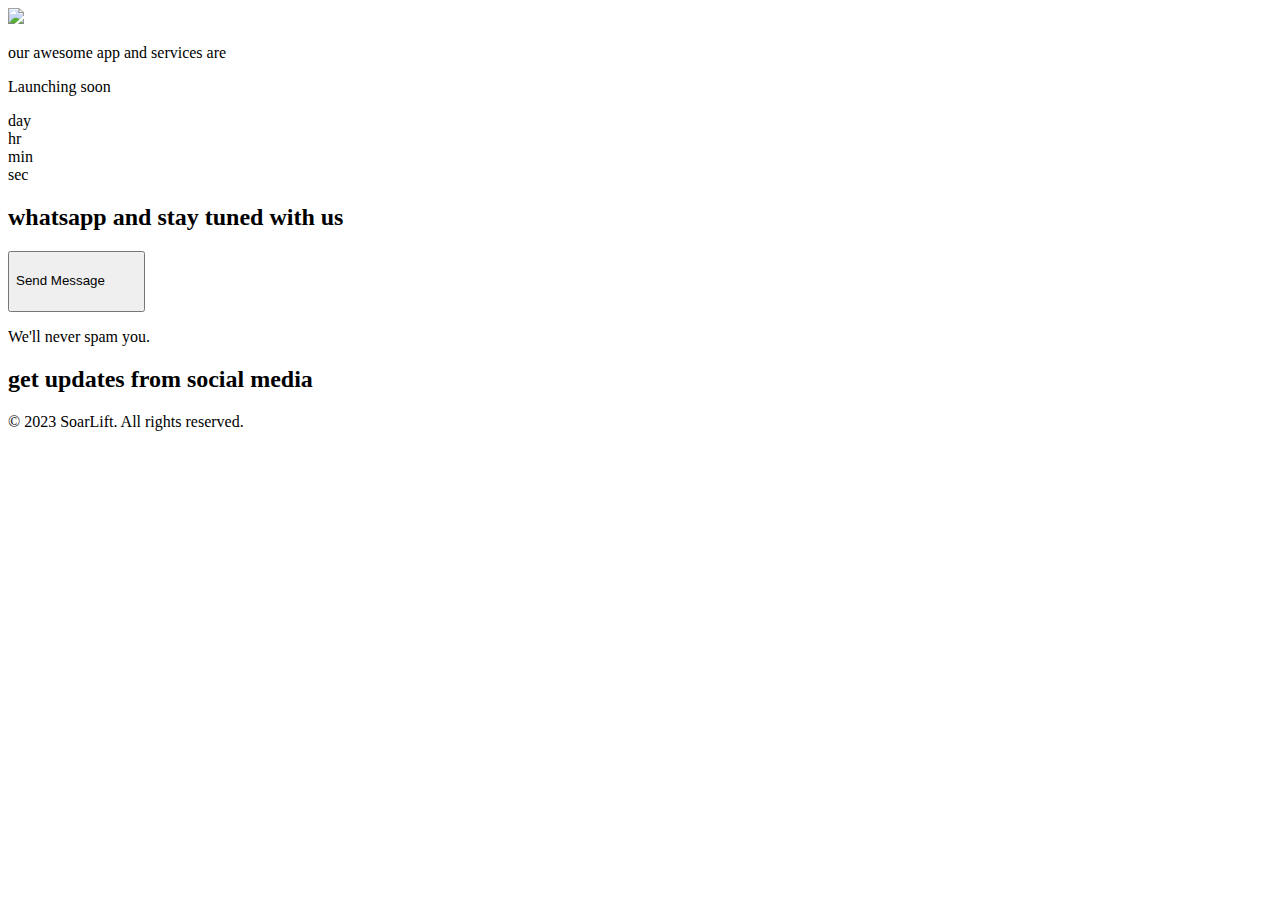
==== index.html @ 04c28ef6 "remove unused cdn" ====
<!DOCTYPE html>
<html>
	<head>
		<meta charset="UTF-8">
		<meta http-equiv="X-UA-Compatible" content="IE=edge">
	    <meta name="viewport" content="width=device-width, initial-scale=1">
		<link rel="shortcut icon" href="img/Favicon.png" type="image/x-icon">
		<title>SoarLift</title>
		
		<!-- css -->
		
		<!--  google fonts  -->
		<link href='http://fonts.googleapis.com/css?family=Oswald:400,300' rel='stylesheet' type='text/css'>
		<link href='http://fonts.googleapis.com/css?family=Merienda+One' rel='stylesheet' type='text/css'>
		<link href='http://fonts.googleapis.com/css?family=Roboto+Condensed:400,300' rel='stylesheet' type='text/css'>

		<link rel="stylesheet" type="text/css" href="css/bootstrap.min.css">
		<link rel="stylesheet" type="text/css" href="css/font-awesome.min.css">
		<link rel="stylesheet" type="text/css" href="css/animate.css">
		<link rel="stylesheet" type="text/css" href="css/custom.css">

	</head>
	<body onload="countdown(year,month,day,hour,minute)">
		<div class="body-wrapper">

			<!--   begin of header section   -->
			<section class="header" id="overlay-1">
				<div class="header-wrapper">
					<div class="container">
						<div class="row">
							<div class="col-md-8 col-md-offset-2 text-center">
								<div class="theme-name">
									<img src="img/soarLiftLogoWhite.png" style="width: 50%">
									<!-- <a href="#" class="title">Awesome</a> -->
								</div>
							</div>
						</div>
						<div class="row">
							<div class="col-md-12 text-center">
								<div class="header-text">
									<p class="service-text">our awesome app and services are</p>
									<p class="coming">Launching soon</p>
								</div>
							</div>
						</div>

						<!--  begin of counter  -->

						<div class="row">
							<div class="col-md-12">
								<div class="numbers" id="count2"></div>
							</div>
							<div class="col-md-12 counter1 text-center" id="spacer1">
								<div class="col-md-4 col-xs-3 col-sm-4 day numbers" id="dday"></div>
								<div class="col-md-2 col-xs-3 col-sm-2 hr numbers" id="dhour"></div>
								<div class="col-md-2 col-xs-3 col-sm-2 min numbers" id="dmin"></div>
								<div class="col-md-4 col-xs-3 col-sm-4 sec numbers" id="dsec"></div>
							</div>
							<div class="col-md-12 counter2 text-center" id="spacer2">
								<div class="col-md-4 col-xs-3 col-sm-4 day title" id="days">day</div>
								<div class="col-md-2 col-xs-3 col-sm-2 hr title" id="hours">hr</div>
								<div class="col-md-2 col-xs-3 col-sm-2 min title" id="minutes">min</div>
								<div class="col-md-4 col-xs-3 col-sm-4 sec title" id="seconds">sec</div>
							</div>
						</div>
						<!--  end of counter -->
					</div> <!--  end of .container  -->
				</div><!-- end of .header-wrapper  -->
			</section>
			<!--   end of header section     -->

			<!--   begin of newsletter section  -->
			<section class="newsletter text-center">
				<div class="newsletter-wrapper">
					<div class="container">
						<div class="row">
							<h2 class="newsletter-text">whatsapp and stay tuned with us</h2>
							<div class="col-md-8 col-md-offset-2">
								<form action="https://api.whatsapp.com/send?phone=18078085148">
	  								<!-- <div class="form-group"> -->
	    								<!-- <div class="input-group">
	      									<div class="input-group-addon"><i class="fa fa-envelope-o"></i></div>
	      									<input type="text" class="form-control" placeholder="Enter Your Email Here...">
	    								</div> -->
	    								<button class="whatsapp-btn">Send Message <i class="fa fa-whatsapp" style="font-size:48px; vertical-align: middle; padding: 16px;"></i></button>
										<!-- <whatsapp-button phone="7712345678" dialcode="44" text="hey there lets chat!" label="Start Chat"></whatsapp-button> -->
	  								<!-- </div> -->
								</form>
								<p class="spam">
									<i class="fa fa-bookmark"></i>We'll never spam you.
								</p>
							</div>
						</div>
					</div><!--  end of .container  -->
				</div> <!--  end of .newssletter-wrapper  -->
			</section>
			<!--   end of newsletter section  -->

			<!--   begin of social-media section  -->
			<section class="social-media text-center">
				<div class="social-media-wrapper">
					<div class="container">
						<div class="row">
							<h2 class="social-media-text">get updates from social media</h2>
							<div class="col-md-8 col-md-offset-2">
								<div class="social-links">
									<a target="_blank" href="https://facebook.com/soarlift" title="Facebook">
										<i class="fa fa-facebook"></i>
									</a>
									<a target="_blank" href="https://www.instagram.com/soarlift" title="Instagram">
										<i class="fa fa-instagram"></i>
									</a>
								</div>
							</div>
							<div class="clear-fix"></div>
						</div>
					</div>
				</div><!--  end of .social-media-wrapper  -->
			</section>
			<!--   end of social-media section   -->

			<!--   begin of footer  section  -->
			<section class="footer">
				<div class="footer-wrapper">
					<div class="container">
						<div class="row">
							<div class="col-md-6">
								<p class="copy-right text-center">&copy; 2023 SoarLift. All rights reserved.</p>
							</div>
							<div class="col-md-6">
								<!-- <p class="develop text-center">Developed by <a href="http://themewagon.com">ThemeWagon <sup>TM</sup></a></p> -->
							</div>
						</div>
					</div>
				</div><!--  end of .footer-wrapper  -->
			</section>
			<!--   end of footer section  -->
		</div>
		
		<!--  js files -->

		<script type="text/javascript" src="js/jquery.js"></script>
		<script type="text/javascript" src="js/bootstrap.min.js"></script>
		<script type="text/javascript" src="js/timer.js"></script>
		<script type="text/javascript" src="js/script.js"></script>

	
	</body>
</html>
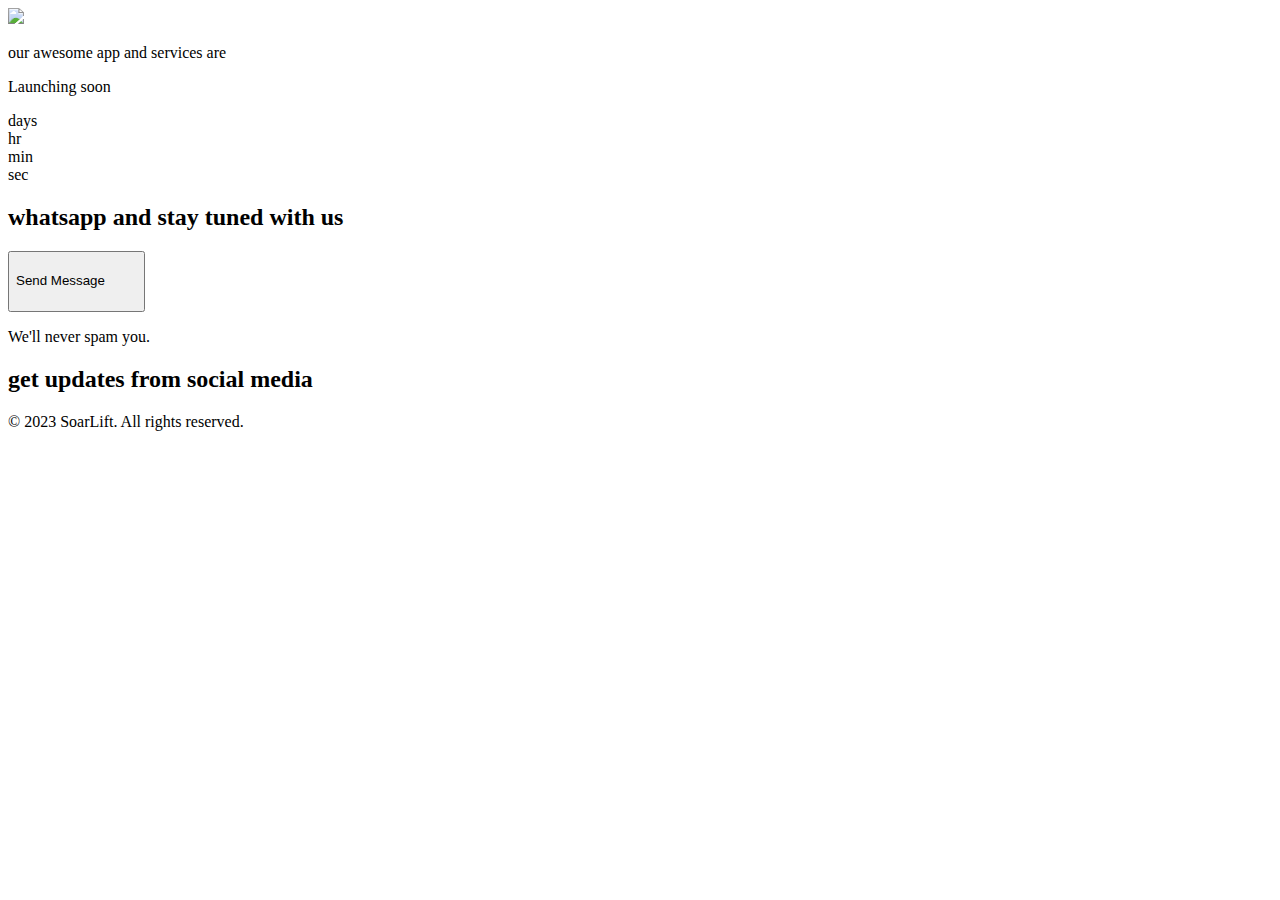
==== commit 2a0eb15d: "added custom text after timer expiration" ====
--- a/index.html
+++ b/index.html
@@ -57,7 +57,7 @@
 								<div class="col-md-4 col-xs-3 col-sm-4 sec numbers" id="dsec"></div>
 							</div>
 							<div class="col-md-12 counter2 text-center" id="spacer2">
-								<div class="col-md-4 col-xs-3 col-sm-4 day title" id="days">day</div>
+								<div class="col-md-4 col-xs-3 col-sm-4 day title" id="days">days</div>
 								<div class="col-md-2 col-xs-3 col-sm-2 hr title" id="hours">hr</div>
 								<div class="col-md-2 col-xs-3 col-sm-2 min title" id="minutes">min</div>
 								<div class="col-md-4 col-xs-3 col-sm-4 sec title" id="seconds">sec</div>
@@ -124,11 +124,8 @@
 				<div class="footer-wrapper">
 					<div class="container">
 						<div class="row">
-							<div class="col-md-6">
+							<div class="col-md-12">
 								<p class="copy-right text-center">&copy; 2023 SoarLift. All rights reserved.</p>
-							</div>
-							<div class="col-md-6">
-								<!-- <p class="develop text-center">Developed by <a href="http://themewagon.com">ThemeWagon <sup>TM</sup></a></p> -->
 							</div>
 						</div>
 					</div>
@@ -139,9 +136,46 @@
 		
 		<!--  js files -->
 
+		<script>
+			// Set the target date (January 26th)
+			var target_date = new Date("Jan 26, 2023").getTime();
+
+			// Update the count down every 1 second
+			var countdown = setInterval(function() {
+
+			// Get today's date and time
+			var current_date = new Date().getTime();
+
+			// Find the distance between now and the target date
+			var distance = target_date - current_date;
+
+			// Time calculations for days, hours, minutes and seconds
+			var days = Math.floor(distance / (1000 * 60 * 60 * 24));
+			var hours = Math.floor((distance % (1000 * 60 * 60 * 24)) / (1000 * 60 * 60));
+			var minutes = Math.floor((distance % (1000 * 60 * 60)) / (1000 * 60));
+			var seconds = Math.floor((distance % (1000 * 60)) / 1000);
+
+			// Display the result in the elements
+			document.getElementById("dday").innerHTML = days;
+			document.getElementById("dhour").innerHTML = hours;
+			document.getElementById("dmin").innerHTML = minutes;
+			document.getElementById("dsec").innerHTML = seconds;
+
+			if(days <= 1) {
+				document.getElementById("days").innerHTML = "day";
+			}
+
+			// If the count down is finished, write some text
+			if (distance < 0) {
+				clearInterval(countdown);
+				document.getElementById("count2").innerHTML = "Website will be updated soon! Stay tuned!";
+			}
+			}, 1000);
+
+		</script>
+
 		<script type="text/javascript" src="js/jquery.js"></script>
 		<script type="text/javascript" src="js/bootstrap.min.js"></script>
-		<script type="text/javascript" src="js/timer.js"></script>
 		<script type="text/javascript" src="js/script.js"></script>
 
 	
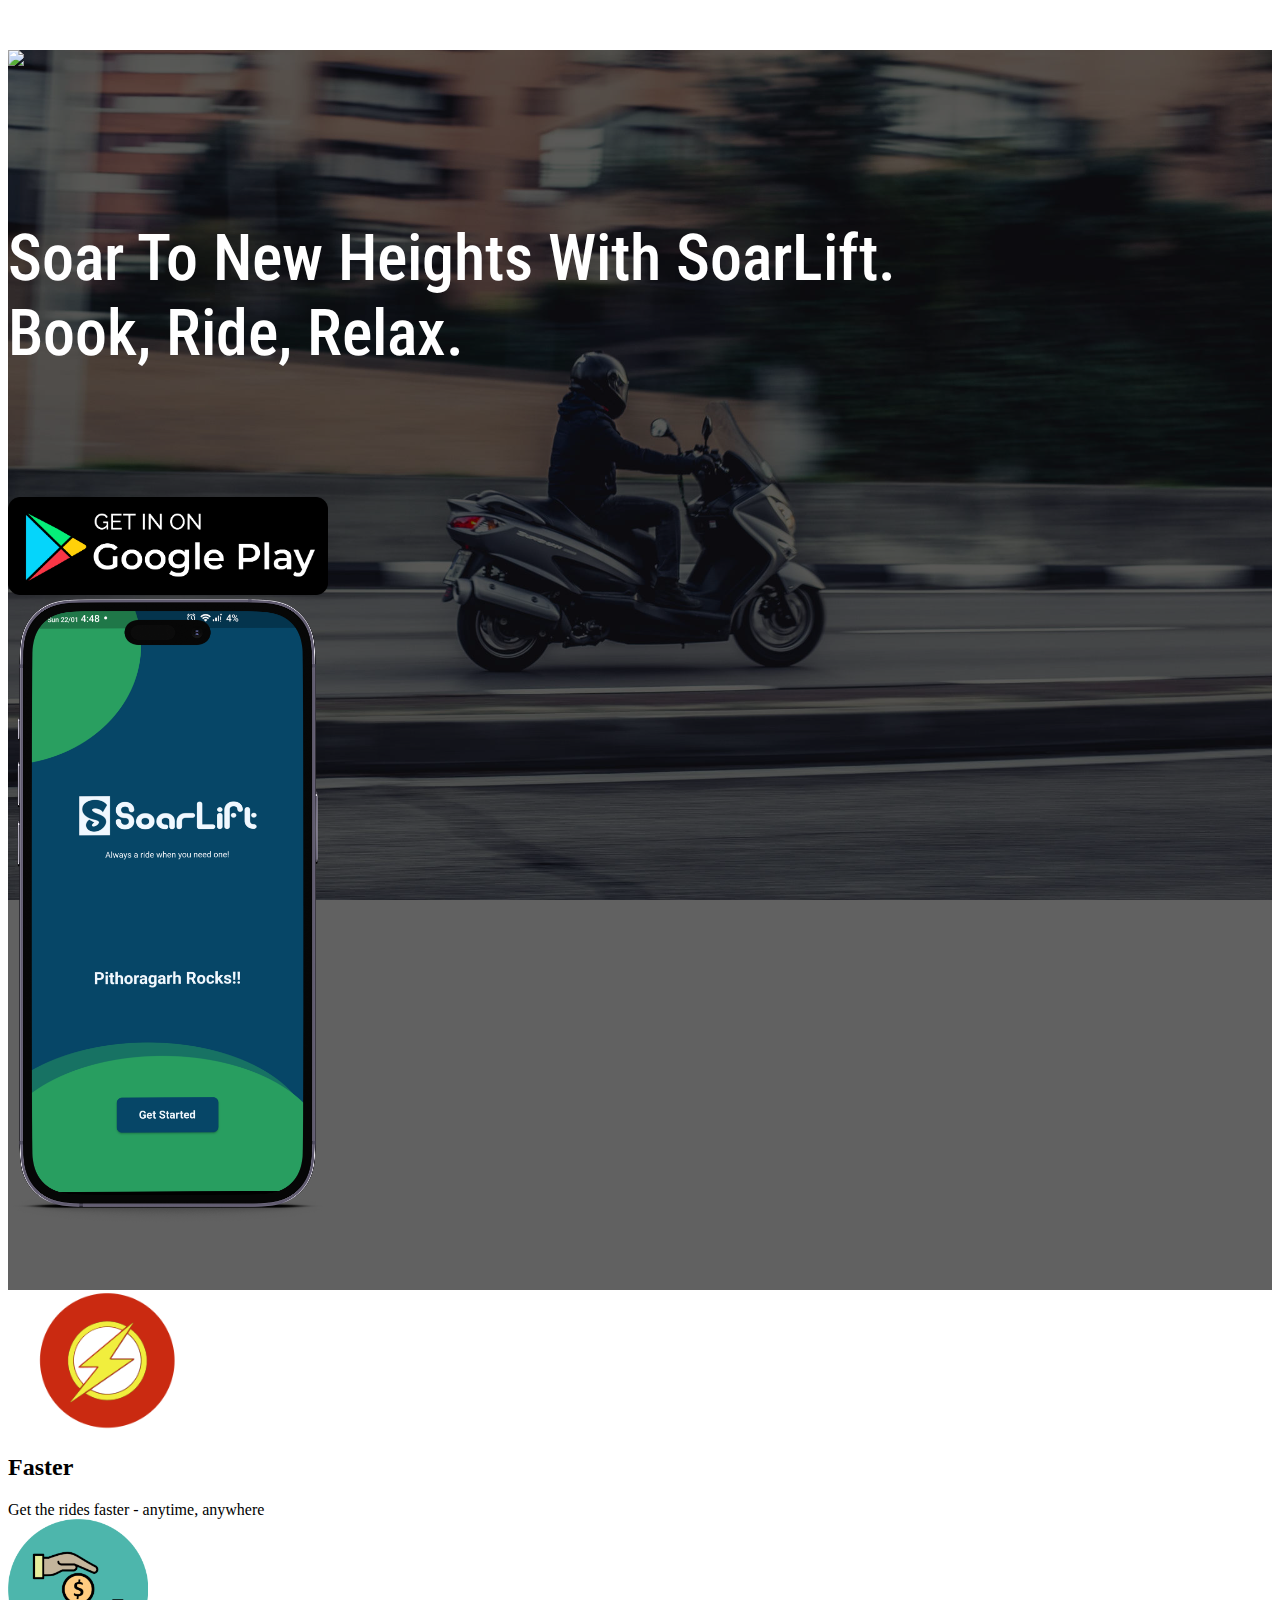
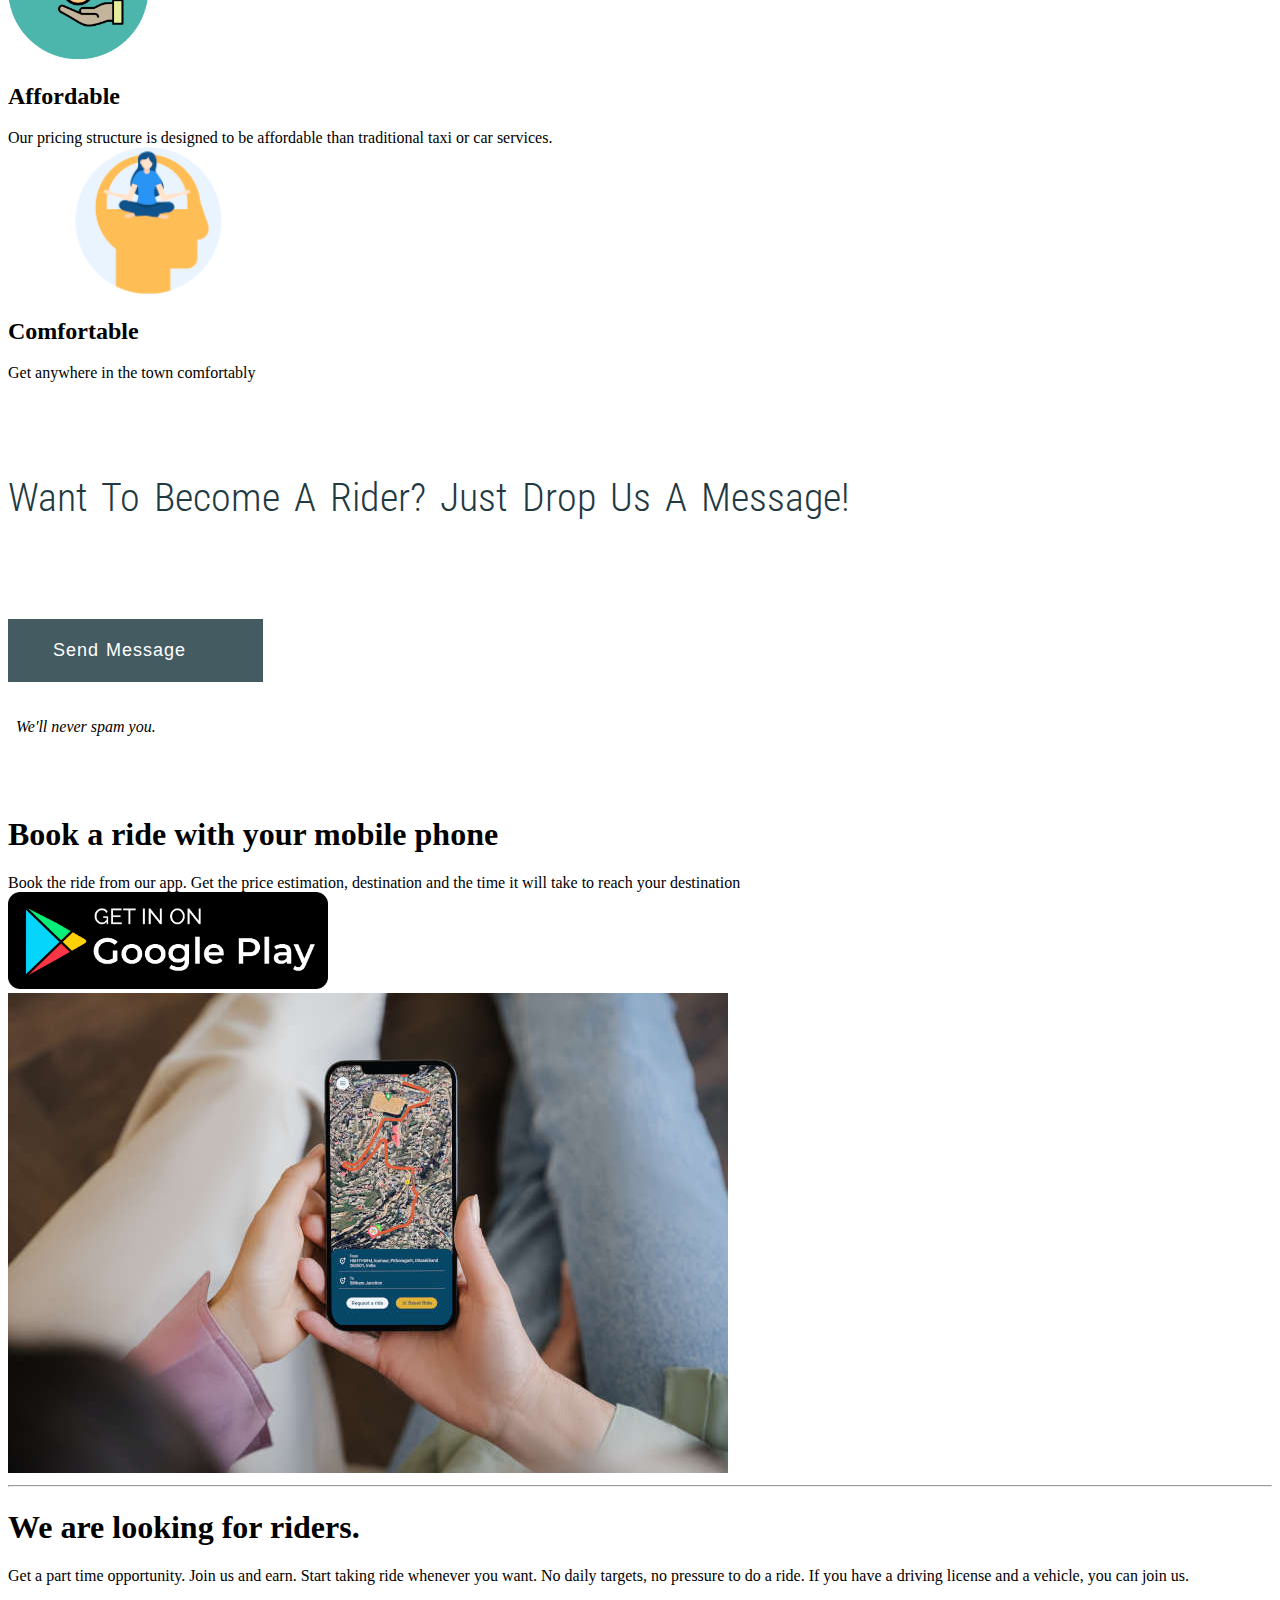
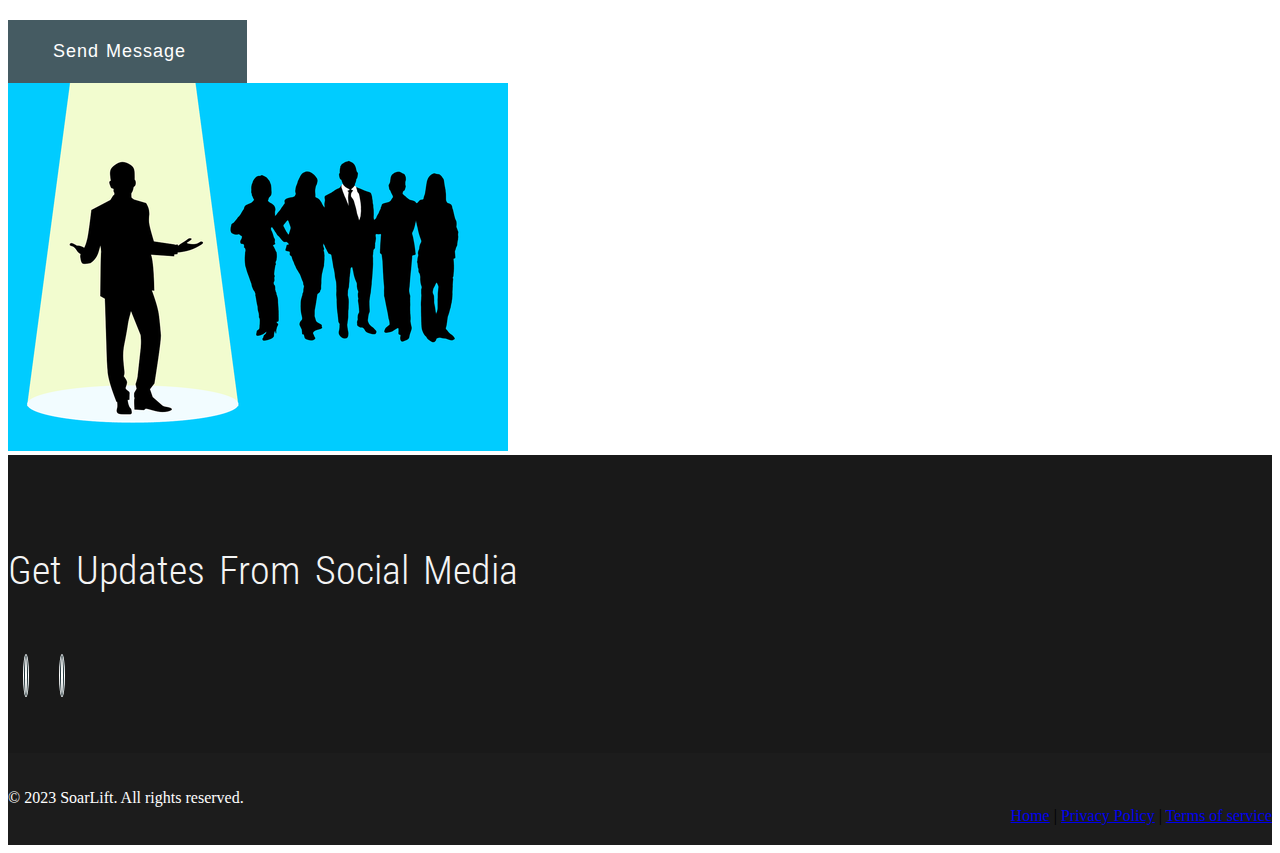
==== commit ff4a87f0: "Updated website added some data" ====
--- a/index.html
+++ b/index.html
@@ -1,52 +1,55 @@
 <!DOCTYPE html>
 <html>
-	<head>
-		<meta charset="UTF-8">
-		<meta http-equiv="X-UA-Compatible" content="IE=edge">
-	    <meta name="viewport" content="width=device-width, initial-scale=1">
-		<link rel="shortcut icon" href="img/Favicon.png" type="image/x-icon">
-		<title>SoarLift</title>
-		
-		<!-- css -->
-		
-		<!--  google fonts  -->
-		<link href='http://fonts.googleapis.com/css?family=Oswald:400,300' rel='stylesheet' type='text/css'>
-		<link href='http://fonts.googleapis.com/css?family=Merienda+One' rel='stylesheet' type='text/css'>
-		<link href='http://fonts.googleapis.com/css?family=Roboto+Condensed:400,300' rel='stylesheet' type='text/css'>
-
-		<link rel="stylesheet" type="text/css" href="css/bootstrap.min.css">
-		<link rel="stylesheet" type="text/css" href="css/font-awesome.min.css">
-		<link rel="stylesheet" type="text/css" href="css/animate.css">
-		<link rel="stylesheet" type="text/css" href="css/custom.css">
-
-	</head>
-	<body onload="countdown(year,month,day,hour,minute)">
-		<div class="body-wrapper">
-
-			<!--   begin of header section   -->
-			<section class="header" id="overlay-1">
-				<div class="header-wrapper">
-					<div class="container">
-						<div class="row">
-							<div class="col-md-8 col-md-offset-2 text-center">
-								<div class="theme-name">
-									<img src="img/soarLiftLogoWhite.png" style="width: 50%">
-									<!-- <a href="#" class="title">Awesome</a> -->
-								</div>
-							</div>
-						</div>
-						<div class="row">
-							<div class="col-md-12 text-center">
-								<div class="header-text">
-									<p class="service-text">our awesome app and services are</p>
-									<p class="coming">Launching soon</p>
-								</div>
-							</div>
-						</div>
-
-						<!--  begin of counter  -->
-
-						<div class="row">
+
+<head>
+	<meta charset="UTF-8" />
+	<meta http-equiv="X-UA-Compatible" content="IE=edge" />
+	<meta name="viewport" content="width=device-width, initial-scale=1" />
+	<link rel="shortcut icon" href="img/Favicon.png" type="image/x-icon" />
+	<title>SoarLift</title>
+
+	<!-- css -->
+
+	<!--  google fonts  -->
+	<link href="http://fonts.googleapis.com/css?family=Oswald:400,300" rel="stylesheet" type="text/css" />
+	<link href="http://fonts.googleapis.com/css?family=Merienda+One" rel="stylesheet" type="text/css" />
+	<link href="http://fonts.googleapis.com/css?family=Roboto+Condensed:400,300" rel="stylesheet" type="text/css" />
+
+	<!-- <link rel="stylesheet" type="text/css" href="css/bootstrap.min.css" /> -->
+	<link href="https://cdn.jsdelivr.net/npm/bootstrap@5.3.0-alpha1/dist/css/bootstrap.min.css" rel="stylesheet"
+		integrity="sha384-GLhlTQ8iRABdZLl6O3oVMWSktQOp6b7In1Zl3/Jr59b6EGGoI1aFkw7cmDA6j6gD" crossorigin="anonymous">
+	<link rel="stylesheet" type="text/css" href="css/font-awesome.min.css" />
+	<link rel="stylesheet" type="text/css" href="css/animate.css" />
+	<link rel="stylesheet" type="text/css" href="css/custom.css" />
+</head>
+
+<body>
+	<div class="body-wrapper">
+		<!--   begin of header section   -->
+		<section class="header" id="overlay-1">
+			<div class="header-wrapper">
+				<div class="container-fluid">
+					<div class="row">
+						<div class="text-center">
+							<div class="theme-name">
+								<a href="index.html">
+									<img src="img/soarLiftLogoWhite.png" style="width: 30%" />
+								</a>
+							</div>
+						</div>
+					</div>
+					<!-- <div class="row">
+              <div class="col-md-12 text-center">
+                <div class="header-text">
+                  <p class="service-text">our awesome app and services are</p>
+                  <p class="coming">Launching soon</p>
+                </div>
+              </div>
+            </div> -->
+
+					<!--  begin of counter  -->
+
+					<!-- <div class="row">
 							<div class="col-md-12">
 								<div class="numbers" id="count2"></div>
 							</div>
@@ -62,87 +65,212 @@
 								<div class="col-md-2 col-xs-3 col-sm-2 min title" id="minutes">min</div>
 								<div class="col-md-4 col-xs-3 col-sm-4 sec title" id="seconds">sec</div>
 							</div>
-						</div>
-						<!--  end of counter -->
-					</div> <!--  end of .container  -->
-				</div><!-- end of .header-wrapper  -->
-			</section>
-			<!--   end of header section     -->
-
-			<!--   begin of newsletter section  -->
-			<section class="newsletter text-center">
-				<div class="newsletter-wrapper">
-					<div class="container">
-						<div class="row">
-							<h2 class="newsletter-text">whatsapp and stay tuned with us</h2>
-							<div class="col-md-8 col-md-offset-2">
-								<form action="https://api.whatsapp.com/send?phone=18078085148">
-	  								<!-- <div class="form-group"> -->
-	    								<!-- <div class="input-group">
+						</div> -->
+					<!--  end of counter -->
+					<div class="newsletter-wrapper">
+						<div class="container-fluid">
+							<div class="row m-5">
+								<div class="col-md-6 text-center">
+									<div class="row">
+										<h1 class="slogan-text" style="display: inline-block; margin-bottom: 10%;">
+											Soar to new heights with SoarLift.<br>
+											Book, Ride, Relax.
+											</h2>
+									</div>
+									<div class="row">
+										<div style="text-align: start;">
+											<div>
+												<a
+													href="https://play.google.com/store/apps/details?id=com.soartech.soarlift">
+													<img src="img/playstoredownloadbutton.png" width="320" />
+												</a>
+											</div>
+										</div>
+
+									</div>
+								</div>
+								<div class="col-md-6 text-center">
+									<img src="img/phone-mockup.png" width="320" />
+								</div>
+							</div>
+						</div>
+						<!--  end of .container  -->
+					</div>
+				</div>
+				<!--  end of .container  -->
+			</div>
+			<!-- end of .header-wrapper  -->
+		</section>
+		<!--   end of header section     -->
+
+		<section class="container">
+			<div class="row text-center m-5">
+				<div class="col-lg-4">
+					<img src="img/quicker.png" height="140">
+					<h2>Faster</h2>
+					<p>Get the rides faster - anytime, anywhere</p>
+					<!-- <p><a class="btn btn-secondary" href="#">View details »</a></p> -->
+				</div><!-- /.col-lg-4 -->
+				<div class="col-lg-4">
+					<img src="img/moneysaving.png" width="140" height="140">
+					<h2>Affordable</h2>
+					<p>Our pricing structure is designed to be affordable than traditional taxi or car services.</p>
+					<!-- <p><a class="btn btn-secondary" href="#">View details »</a></p> -->
+				</div><!-- /.col-lg-4 -->
+				<div class="col-lg-4">
+					<img src="img/relaxing-mind.png" width="260">
+					<h2>Comfortable</h2>
+					<p>Get anywhere in the town comfortably</p>
+					<!-- <p><a class="btn btn-secondary" href="#">View details »</a></p> -->
+				</div><!-- /.col-lg-4 -->
+			</div>
+		</section>
+
+		<!--   begin of newsletter section  -->
+		<section class="newsletter text-center">
+			<div class="newsletter-wrapper">
+				<div class="container">
+					<div class="row">
+						<h2 class="newsletter-text">Want to become a rider? Just drop us a message!</h2>
+						<div class="text-center">
+							<form action="https://api.whatsapp.com/send?phone=18078085148">
+								<!-- <div class="form-group"> -->
+								<!-- <div class="input-group">
 	      									<div class="input-group-addon"><i class="fa fa-envelope-o"></i></div>
 	      									<input type="text" class="form-control" placeholder="Enter Your Email Here...">
 	    								</div> -->
-	    								<button class="whatsapp-btn">Send Message <i class="fa fa-whatsapp" style="font-size:48px; vertical-align: middle; padding: 16px;"></i></button>
-										<!-- <whatsapp-button phone="7712345678" dialcode="44" text="hey there lets chat!" label="Start Chat"></whatsapp-button> -->
-	  								<!-- </div> -->
-								</form>
-								<p class="spam">
-									<i class="fa fa-bookmark"></i>We'll never spam you.
-								</p>
-							</div>
-						</div>
-					</div><!--  end of .container  -->
-				</div> <!--  end of .newssletter-wrapper  -->
-			</section>
-			<!--   end of newsletter section  -->
-
-			<!--   begin of social-media section  -->
-			<section class="social-media text-center">
-				<div class="social-media-wrapper">
-					<div class="container">
-						<div class="row">
-							<h2 class="social-media-text">get updates from social media</h2>
-							<div class="col-md-8 col-md-offset-2">
-								<div class="social-links">
-									<a target="_blank" href="https://facebook.com/soarlift" title="Facebook">
-										<i class="fa fa-facebook"></i>
-									</a>
-									<a target="_blank" href="https://www.instagram.com/soarlift" title="Instagram">
-										<i class="fa fa-instagram"></i>
-									</a>
-								</div>
-							</div>
-							<div class="clear-fix"></div>
-						</div>
-					</div>
-				</div><!--  end of .social-media-wrapper  -->
-			</section>
-			<!--   end of social-media section   -->
-
-			<!--   begin of footer  section  -->
-			<section class="footer">
-				<div class="footer-wrapper">
-					<div class="container">
-						<div class="row">
-							<div class="col-md-12">
-								<p class="copy-right text-center">&copy; 2023 SoarLift. All rights reserved.</p>
-							</div>
-						</div>
-					</div>
-				</div><!--  end of .footer-wrapper  -->
-			</section>
-			<!--   end of footer section  -->
-		</div>
-		
-		<!--  js files -->
-
-		<script>
-			// Set the target date (January 26th)
-			var target_date = new Date("Jan 26, 2023").getTime();
-
-			// Update the count down every 1 second
-			var countdown = setInterval(function() {
-
+								<button class="whatsapp-btn">
+									Send Message
+									<i class="fa fa-whatsapp" style="
+                        font-size: 48px;
+                        vertical-align: middle;
+                        padding: 16px;
+                      "></i>
+								</button>
+								<!-- <whatsapp-button phone="7712345678" dialcode="44" text="hey there lets chat!" label="Start Chat"></whatsapp-button> -->
+								<!-- </div> -->
+							</form>
+							<p class="spam" style="padding-top: 20px">
+								<i class="fa fa-bookmark"></i>We'll never spam you.
+							</p>
+						</div>
+					</div>
+				</div>
+				<!--  end of .container  -->
+			</div>
+			<!--  end of .newssletter-wrapper  -->
+		</section>
+		<!--   end of newsletter section  -->
+		<section class="container">
+			<div class="row featurette m-5">
+				<div class="col-md-7 order-md-2">
+					<h1 class="featurette-heading">Book a ride with your mobile phone</h1>
+					<p class="lead">Book the ride from our app. Get the price estimation,
+						destination and the time it will take to reach your destination</p>
+
+					<div class="mt-5 text-end">
+						<a href="https://play.google.com/store/apps/details?id=com.soartech.soarlift">
+							<img src="img/playstoredownloadbutton.png" width="320" />
+						</a>
+					</div>
+				</div>
+				<div class="col-md-5">
+					<img src="img/mockuphand2.jpg">
+				</div>
+			</div>
+
+			<hr class="featurette-divider">
+
+			<div class="row featurette m-5">
+				<div class="col-md-7">
+					<h1 class="featurette-heading">We are looking for riders.</h1>
+					<p class="lead">
+						Get a part time opportunity. Join us and earn. Start taking ride whenever you want.
+						No daily targets, no pressure to do a ride.
+						If you have a driving license and a vehicle, you can join us.
+					</p>
+					<div class="mt-5">
+						<form style="display: inline-block;" action="https://api.whatsapp.com/send?phone=18078085148">
+							<!-- <div class="form-group"> -->
+							<!-- <div class="input-group">
+												  <div class="input-group-addon"><i class="fa fa-envelope-o"></i></div>
+												  <input type="text" class="form-control" placeholder="Enter Your Email Here...">
+											</div> -->
+							<button class="whatsapp-btn">
+								Send Message
+								<i class="fa fa-whatsapp" style="
+							font-size: 48px;
+							vertical-align: middle;
+							padding: 8px;
+						  "></i>
+							</button>
+							<!-- <whatsapp-button phone="7712345678" dialcode="44" text="hey there lets chat!" label="Start Chat"></whatsapp-button> -->
+							<!-- </div> -->
+						</form>
+					</div>
+				</div>
+				<div class="col-md-5">
+					<img src="img/hiring.png">
+				</div>
+			</div>
+		</section>
+		<!--   begin of social-media section  -->
+		<section class="social-media text-center">
+			<div class="social-media-wrapper">
+				<div class="container">
+					<div class="row">
+						<h2 class="social-media-text">get updates from social media</h2>
+						<div class="text-center">
+							<div class="social-links">
+								<a target="_blank" href="https://facebook.com/soarlift" title="Facebook">
+									<i class="fa fa-facebook"></i>
+								</a>
+								<a target="_blank" href="https://www.instagram.com/soarlift" title="Instagram">
+									<i class="fa fa-instagram"></i>
+								</a>
+							</div>
+						</div>
+						<div class="clear-fix"></div>
+					</div>
+				</div>
+			</div>
+			<!--  end of .social-media-wrapper  -->
+		</section>
+		<!--   end of social-media section   -->
+
+		<!--   begin of footer  section  -->
+		<section class="footer">
+			<div class="footer-wrapper">
+				<div class="container-fluid">
+					<div class="row">
+						<div class="col-6 col-md-4"></div>
+						<div class="col-6 col-md-4 text-center">
+							<p class="copy-right">
+								&copy; 2023 SoarLift. All rights reserved.
+							</p>
+						</div>
+						<div class="col-6 col-md-4">
+							<div style="text-align: end;">
+								<a href="index.html">Home</a> |&nbsp;<a href="privacy-policy.html">Privacy Policy</a>
+								| <a href="terms-and-conditions.html">Terms of service</a>
+							</div>
+						</div>
+					</div>
+				</div>
+			</div>
+			<!--  end of .footer-wrapper  -->
+		</section>
+		<!--   end of footer section  -->
+	</div>
+
+	<!--  js files -->
+
+	<script>
+		// Set the target date (January 26th)
+		var target_date = new Date("Jan 26, 2023").getTime();
+
+		// Update the count down every 1 second
+		var countdown = setInterval(function () {
 			// Get today's date and time
 			var current_date = new Date().getTime();
 
@@ -151,7 +279,9 @@
 
 			// Time calculations for days, hours, minutes and seconds
 			var days = Math.floor(distance / (1000 * 60 * 60 * 24));
-			var hours = Math.floor((distance % (1000 * 60 * 60 * 24)) / (1000 * 60 * 60));
+			var hours = Math.floor(
+				(distance % (1000 * 60 * 60 * 24)) / (1000 * 60 * 60)
+			);
 			var minutes = Math.floor((distance % (1000 * 60 * 60)) / (1000 * 60));
 			var seconds = Math.floor((distance % (1000 * 60)) / 1000);
 
@@ -161,23 +291,25 @@
 			document.getElementById("dmin").innerHTML = minutes;
 			document.getElementById("dsec").innerHTML = seconds;
 
-			if(days <= 1) {
+			if (days <= 1) {
 				document.getElementById("days").innerHTML = "day";
 			}
 
 			// If the count down is finished, write some text
 			if (distance < 0) {
 				clearInterval(countdown);
-				document.getElementById("count2").innerHTML = "Website will be updated soon! Stay tuned!";
+				document.getElementById("count2").innerHTML =
+					"Website will be updated soon! Stay tuned!";
 			}
-			}, 1000);
-
-		</script>
-
-		<script type="text/javascript" src="js/jquery.js"></script>
-		<script type="text/javascript" src="js/bootstrap.min.js"></script>
-		<script type="text/javascript" src="js/script.js"></script>
-
-	
-	</body>
+		}, 1000);
+	</script>
+
+	<script type="text/javascript" src="js/jquery.js"></script>
+	<script src="https://cdn.jsdelivr.net/npm/bootstrap@5.3.0-alpha1/dist/js/bootstrap.bundle.min.js"
+		integrity="sha384-w76AqPfDkMBDXo30jS1Sgez6pr3x5MlQ1ZAGC+nuZB+EYdgRZgiwxhTBTkF7CXvN"
+		crossorigin="anonymous"></script>
+	<!-- <script type="text/javascript" src="js/bootstrap.min.js"></script> -->
+	<!-- <script type="text/javascript" src="js/script.js"></script> -->
+</body>
+
 </html>--- a/css/custom.css
+++ b/css/custom.css
@@ -0,0 +1,327 @@
+/*
+Theme Name: Awesome
+Theme URI: http://themewagon.com/demo/Awesome/
+Author: ThemeWagon
+Author URI: http://themewagon.com/
+Description: A coming soon responsive theme. Built with HTML5, CSS3, Bootstrap framework. Google fonts, Font Awesome Icon integrated
+Version: 1.0.1
+License: GNU General Public License v3
+License URI: http://www.gnu.org/licenses/gpl-3.0.txt
+Tags: responsive layout, coming soon, special page 
+Text Domain:
+*/
+
+/**
+ * Table of Contents:
+ *
+ * 1. - Header
+        1.1 - logo
+        1.2 - counter
+ * 2. - Newsletter
+ * 3. - Social Media
+ * 4. - Footer
+ * -----------------------------------------------------------------------------
+ */
+
+ 
+
+/* ============================================
+                Global
+=============================================== */
+
+* {outline: none !important;}
+
+a:hover, a:focus{
+    text-decoration: none;
+}
+
+img{
+    max-width: 100%;
+}
+
+.input-group {
+    width: 80%;
+    margin-left: 70px;
+}
+
+.input-group-addon{
+    border-radius: 0px;
+    background-color: rgba(31, 58, 66, 0.83);
+    color: #fff;
+    padding: 0px 20px;
+}
+
+input.form-control:focus {
+    box-shadow: none !important;
+    border: 1px solid #fff;
+}
+
+.form-control{
+    padding: 30px 15px;
+    background-color: rgba(31, 58, 66, 0.83);
+    color: #fff;
+    letter-spacing: 1px;
+    border-radius: 0px;
+}
+
+::-webkit-input-placeholder 
+{
+    color: rgba(255,255,255,0.62) !important;
+    font-family: 'Roboto Condensed', sans-serif !important;
+    letter-spacing: 1px !important;
+    font-weight: 300 !important;
+}
+
+:-moz-placeholder 
+{ /* Firefox 18- */
+    color: rgba(255,255,255,0.62) !important;
+    font-family: 'Roboto Condensed', sans-serif !important;
+    letter-spacing: 1px !important;
+    font-weight: 300 !important;
+}
+
+::-moz-placeholder 
+{  /* Firefox 19+ */
+    color: rgba(255,255,255,0.62) !important;
+    font-family: 'Roboto Condensed', sans-serif !important;
+    letter-spacing: 1px !important;
+    font-weight: 300 !important;
+}
+
+:-ms-input-placeholder 
+{  
+    color: rgba(255,255,255,0.62) !important;
+    font-weight: 300 !important;
+    font-family: 'Roboto Condensed', sans-serif !important;
+    letter-spacing: 1px !important;
+}
+
+p{
+    margin-bottom: 0px;
+}
+
+.whatsapp-btn {
+    padding: 0px 45px;
+    margin-top: 35px;
+    background-color: rgba(31, 58, 66, 0.83);
+    color: #fff;
+    font-family: 'Roboto', sans-serif;
+    font-size: 18px;
+    line-height: 62px;
+    letter-spacing: 1px;
+    word-spacing: 1px;
+    border: none;
+    vertical-align: middle;
+}
+
+.whatsapp-btn:hover {
+    background: rgba(87, 87, 87, 0.63);
+    color: #fff;
+}
+
+.whatsapp-btn:focus{
+    border: none;
+}
+
+/* 
+==================================
+            1. Header
+==================================
+ */
+
+.header{
+    background-image: url(../img/background.jpg);
+    background-position: center;
+    background-attachment: fixed;
+    background-size: cover;
+}
+
+.header-wrapper{
+    background-color: rgba(0, 0, 0, 0.62);
+}
+
+/* ===============================  1.1  Logo  ====================================== */
+
+.theme-name {
+    margin: 50px 0px;
+}
+
+a.title {
+    font-size: 70px;
+    border: 6px ridge #fff;
+    color: #fff;
+    padding: 14px;
+    font-family: 'Oswald',sans-serif;
+    background-color: rgba(31, 58, 66, 0.7);
+    text-shadow: -3px 5px #000;
+    font-weight: lighter;
+}
+
+.header-text{
+    margin-bottom: 50px;
+    margin-top: 40px;
+}
+
+.slogan-text{
+    font-size: 64px;
+    font-family: 'Roboto Condensed', sans-serif;
+    font-weight: 500;
+    color: #fff;
+    text-transform: capitalize;
+    text-align: start;
+}
+
+.service-text{
+    font-size: 27px;
+    font-family: 'Roboto Condensed', sans-serif;
+    font-weight: 300;
+    color: #fff;
+    text-transform: capitalize;
+}
+
+.coming{
+    font-size: 90px;
+    color: #fff;
+    text-transform: uppercase;
+    font-family: 'Roboto Condensed', sans-serif;
+    letter-spacing: 1px;
+    word-spacing: 5px;
+    font-weight: 300;
+}
+/* ------------------------------  for responsiveness ------------------------------------- */
+@media (max-width: 565px) {
+    .coming {
+        font-size: 71px;
+    }
+}
+
+@media (max-width: 500px) {
+    .coming {
+        font-size: 48px;
+    }
+}
+
+
+/* ===================================    1.2 Timer      ================================== */
+
+.day, .hr, .min, .sec{
+    border-right: 1px dotted #fff;
+    padding-top: 10px;
+    padding-bottom: 10px;
+    color: #fff;
+    font-size: 40px;
+    background-color: rgba(31, 58, 66, 0.7);
+    text-shadow: -2px 3px #000;
+}
+.day{
+    border-left: 1px dotted #fff;
+}
+.counter1{
+    border-top: 1px dotted #fff;
+}
+
+.counter2{
+    border-bottom: 1px dotted #fff;
+    margin-bottom: 100px;
+}
+
+.counter1, .counter2
+{
+    padding: 0px;
+    font-family: 'Roboto', sans-serif;
+    font-weight: 300;
+}
+
+/* =============================================
+                 2. News-letter
+================================================ */
+
+.newsletter{
+    background: url(../img/pixel_weave.png);
+}
+
+.newsletter-wrapper{
+    padding: 58px 0px;
+}
+
+.newsletter-text{
+    text-transform: capitalize;
+    padding-bottom: 30px;
+    font-family: 'Roboto Condensed', sans-serif;
+    font-weight: 300;
+    font-size: 40px;
+    word-spacing: 5px;
+    color: rgba(31, 58, 66, 1);
+}
+
+p.spam {
+    font-style: italic;
+}
+
+.spam i {
+    padding-right: 8px;
+}
+
+/* =============================================
+                3. Social Media
+================================================ */
+
+.social-media{
+    background:url(../img/social-media-bg1.jpg);
+    background-position: center;
+    background-attachment: fixed;
+    background-size: cover;
+}
+
+.social-media-wrapper{
+    background-color: rgba(0, 0, 0, 0.9);
+    padding: 58px 0px;
+}
+
+.social-media-text{
+    text-transform: capitalize;
+    padding-bottom: 40px;
+    font-family: 'Roboto Condensed', sans-serif;
+    font-weight: 300;
+    color: whitesmoke;
+    font-size: 40px;
+    word-spacing: 5px;
+}
+
+.social-links a{
+    margin: 15px;
+}
+
+.social-links a i{
+    font-size: 25px;
+    width: 50px;
+    height: 50px;
+    background-color: rgba(31, 58, 66, 0.7);
+    color: #fff;
+    border-radius: 50%;
+    border: 3px double #fff;
+    padding-top: 10px;
+}
+
+/* =============================================
+                4. Footer
+================================================ */
+
+.footer{
+    background-color: rgba(0,0,0,0.89);
+}
+
+.footer-wrapper{
+    padding: 20px 0px;
+}
+
+.copy-right{
+    color: #fff;
+}
+
+.develop{
+    color: #fff;
+}
+.develop a {
+    color: cadetblue;
+}